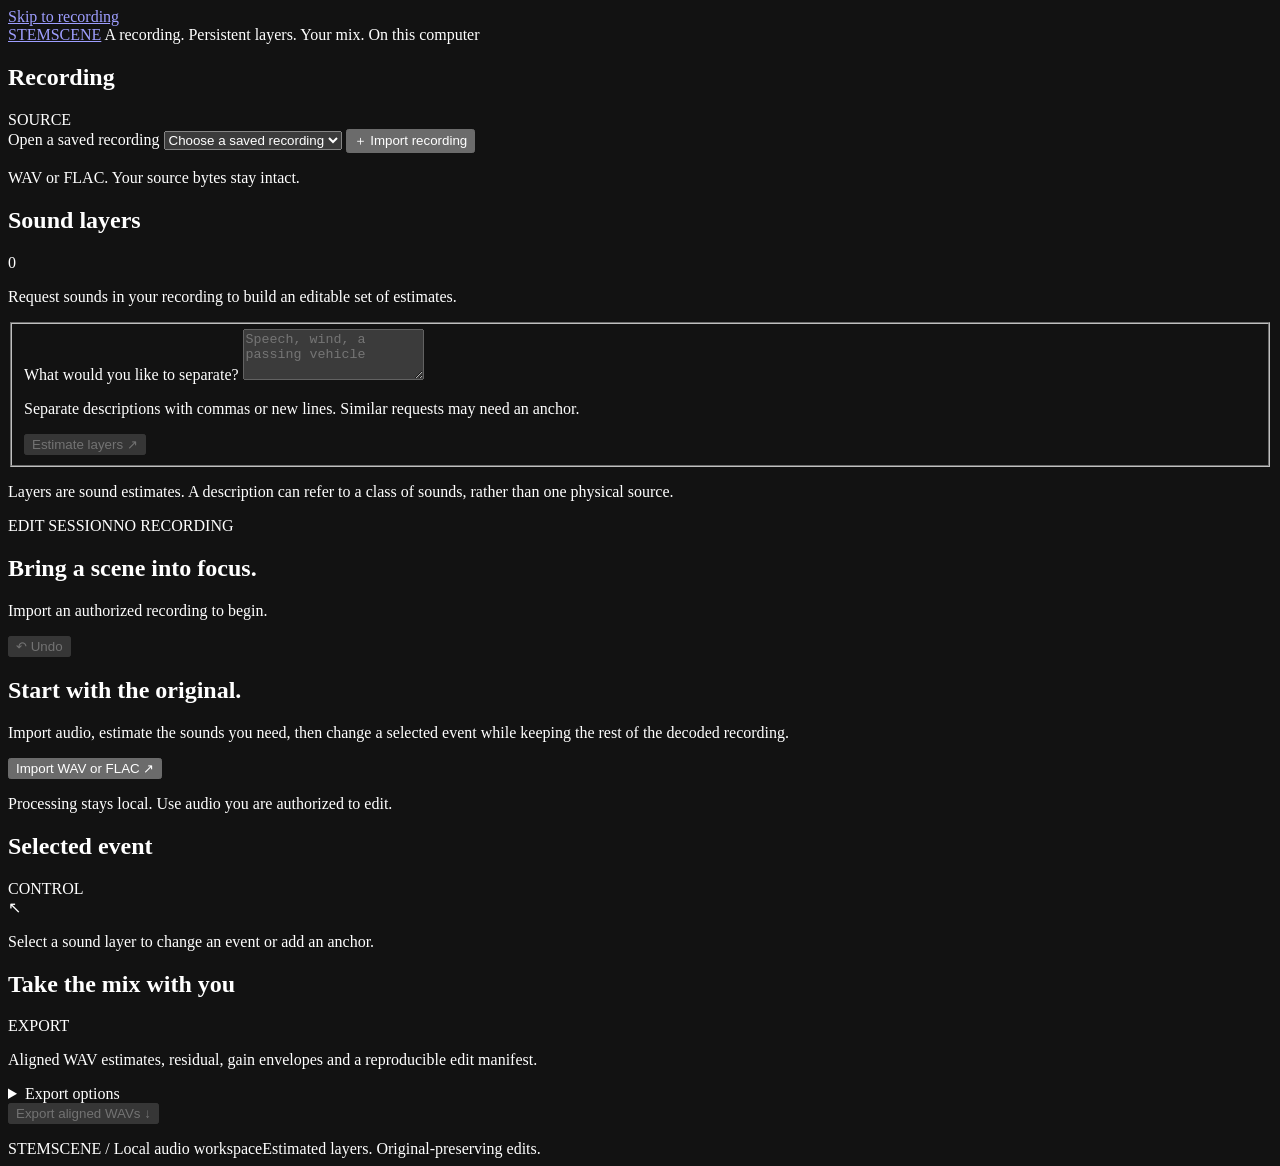
==== src/stemscene/web/index.html @ 6d642060 "Build experimental local sound-layer editor" ====
<!doctype html>
<html lang="en">
<head>
  <meta charset="utf-8">
  <meta name="viewport" content="width=device-width, initial-scale=1">
  <meta name="stemscene-token" content="__SESSION_TOKEN__">
  <meta name="color-scheme" content="dark">
  <title>STEMSCENE · Local sound layers</title>
  <link rel="stylesheet" href="/styles.css">
  <script src="/app.js" defer></script>
</head>
<body>
  <a class="skip-link" href="#workspace">Skip to recording</a>
  <header class="app-header">
    <a class="brand" href="/" aria-label="STEMSCENE home"><span class="brand-mark" aria-hidden="true"><i></i><i></i><i></i><i></i><i></i></span><span>STEMSCENE</span></a>
    <span class="header-caption">A recording. Persistent layers. Your mix.</span>
    <span class="local-badge"><span aria-hidden="true"></span> On this computer</span>
  </header>
  <div id="error-panel" class="notice error-notice" role="alert" hidden><div><strong>That action could not finish.</strong><p id="error-message"></p></div><button id="dismiss-error" class="icon-button" aria-label="Dismiss error">×</button></div>
  <div id="model-notice" class="notice model-notice" role="status" hidden><span class="notice-dot" aria-hidden="true"></span><p id="model-message"></p></div>
  <main class="app-shell">
    <aside class="library" aria-label="Recording and sound layers">
      <div class="section-heading"><h2>Recording</h2><span class="eyebrow">SOURCE</span></div>
      <label class="visually-hidden" for="project-picker">Open a saved recording</label>
      <select id="project-picker"><option value="">Choose a saved recording</option></select>
      <button id="import-button" class="button secondary full-width"><span aria-hidden="true">＋</span> Import recording</button>
      <input id="file-input" type="file" accept=".wav,.flac,audio/wav,audio/flac" hidden>
      <p class="small muted import-note">WAV or FLAC. Your source bytes stay intact.</p>
      <div class="section-heading layers-heading"><h2>Sound layers</h2><span id="layer-count" class="count">0</span></div>
      <div id="layers-empty" class="layers-empty"><span class="empty-lines" aria-hidden="true"></span><p>Request sounds in your recording to build an editable set of estimates.</p></div>
      <div id="layer-list" class="layer-list"></div>
      <form id="request-form" class="request-form"><fieldset id="request-fields" disabled>
        <label for="queries">What would you like to separate?</label>
        <textarea id="queries" rows="3" placeholder="Speech, wind, a passing vehicle" maxlength="4096" aria-describedby="query-help"></textarea>
        <p id="query-help" class="small muted">Separate descriptions with commas or new lines. Similar requests may need an anchor.</p>
        <button id="compute-button" class="button primary full-width" type="submit">Estimate layers <span aria-hidden="true">↗</span></button>
      </fieldset></form>
      <p class="library-footnote">Layers are sound estimates. A description can refer to a class of sounds, rather than one physical source.</p>
    </aside>
    <section id="workspace" class="workspace" aria-labelledby="recording-title">
      <div class="workspace-topline"><span class="eyebrow">EDIT SESSION</span><span id="revision-label" class="mono muted">NO RECORDING</span></div>
      <div class="recording-heading"><div><h1 id="recording-title">Bring a scene into focus.</h1><p id="recording-meta" class="muted">Import an authorized recording to begin.</p></div><button id="undo-button" class="button quiet" disabled><span aria-hidden="true">↶</span> Undo</button></div>
      <section id="empty-recording" class="empty-recording" aria-label="Import a recording">
        <div class="empty-recording-symbol" aria-hidden="true"><span></span><span></span><span></span><span></span><span></span></div>
        <h2>Start with the original.</h2><p>Import audio, estimate the sounds you need, then change a selected event while keeping the rest of the decoded recording.</p>
        <button id="empty-import-button" class="button primary">Import WAV or FLAC <span aria-hidden="true">↗</span></button>
        <p class="small muted">Processing stays local. Use audio you are authorized to edit.</p>
      </section>
      <div id="recording-content" hidden>
        <section class="timeline-panel" aria-labelledby="timeline-heading">
          <div class="timeline-toolbar"><h2 id="timeline-heading"><span class="source-dot" aria-hidden="true"></span> Original recording</h2><span id="duration-label" class="mono muted"></span></div>
          <div id="waveform-wrap" class="waveform-wrap"><canvas id="waveform" role="img" aria-label="Original recording waveform. Drag to select a time span, or use the start and end fields."></canvas><div id="waveform-empty" class="small muted" hidden>No waveform bins are available for this recording.</div></div>
          <div id="timeline-ticks" class="timeline-ticks mono" aria-hidden="true"></div>
          <div class="selection-summary"><span class="selection-key" aria-hidden="true"></span><span id="selection-summary">Select a time span to edit.</span><span class="small muted">Drag on the waveform or enter times.</span></div>
        </section>
        <div class="playback-panel">
          <div class="playback-heading"><span class="eyebrow">LISTEN</span><span id="playback-label" class="small muted">Choose original, mix, or a layer.</span></div>
          <div class="playback-actions"><button id="listen-original" class="button secondary">Original</button><button id="listen-mix" class="button secondary">Edited mix</button><button id="stop-button" class="button quiet" disabled>Stop</button></div>
          <audio id="audio-player" controls preload="none" aria-label="Recording playback" hidden></audio>
        </div>
        <section class="saved-events" aria-labelledby="events-heading"><div class="section-heading"><h2 id="events-heading">Saved events</h2><span id="event-count" class="count">0</span></div><p id="events-empty" class="small muted">Level changes appear here. Select a saved event to update it.</p><div id="event-list"></div><p id="events-limit" class="small muted" hidden>Showing the 100 most recent events. Every saved operation remains in the export manifest and API.</p><p class="small muted event-note">Updating an event replaces its gain. Separate events multiply where their spans overlap.</p></section>
        <section id="job-panel" class="job-panel" aria-labelledby="job-heading" hidden>
          <div><h2 id="job-heading">Estimating sound layers</h2><p id="job-detail" class="small muted">The engine is computing from your original recording.</p></div>
          <div class="job-controls"><progress id="job-progress" aria-label="Layer estimation progress"></progress><button id="cancel-button" class="button secondary">Cancel</button></div>
        </section>
        <section class="session-notes" aria-label="Session information"><div><span class="note-number">01</span><p><strong>Edits change selected estimates.</strong><span>Use your ears to check what a layer contains before reducing it.</span></p></div><div><span class="note-number">02</span><p><strong>Keep the original in reach.</strong><span>Undo restores earlier edits. Aligned stems and a residual travel with your export.</span></p></div></section>
      </div>
      <p id="status-message" class="status-message" role="status" aria-live="polite"></p>
    </section>
    <aside class="inspector" aria-label="Selected layer controls">
      <div class="section-heading"><h2>Selected event</h2><span class="eyebrow">CONTROL</span></div>
      <div id="inspector-empty" class="inspector-empty"><span aria-hidden="true">↖</span><p>Select a sound layer to change an event or add an anchor.</p></div>
      <div id="inspector-content" hidden>
        <div class="selected-layer-heading"><span id="selected-color" class="layer-color" aria-hidden="true"></span><div><h3 id="selected-query"></h3><span id="selected-id" class="mono muted"></span></div></div>
        <p id="selected-uncertainty" class="small muted"></p>
        <div class="edit-mode"><span id="event-mode">New event</span><button id="new-event" class="button quiet" type="button" disabled>New event</button></div><form id="edit-form"><fieldset id="edit-fields" disabled>
          <div class="time-fields"><label for="start-time">Start <span>seconds</span><input id="start-time" type="number" min="0" step="any" required></label><label for="end-time">End <span>seconds</span><input id="end-time" type="number" min="0" step="any" required></label></div>
          <div class="gain-label"><label for="gain-range">Layer level</label><output id="gain-output" for="gain-range">25%</output></div>
          <input id="gain-range" type="range" min="0" max="1" step="0.01" value="0.25" aria-describedby="gain-help"><div class="range-labels"><span>Silent</span><span id="gain-maximum">Original level</span></div>
          <p id="gain-help" class="small muted">Applies to this estimated layer inside the selected span.</p>
          <label class="fade-label" for="fade-time">Fade at each edge <span>seconds</span><input id="fade-time" type="number" min="0" max="10" step="0.005" value="0.02" required></label>
          <button id="apply-edit" class="button primary full-width" type="submit">Apply level change</button>
        </fieldset></form>
        <div class="anchor-section"><div class="section-heading"><h3>Mixed-recording anchors</h3><span class="eyebrow">GUIDE</span></div><p class="small muted">Mark a span where this sound is present or absent, then estimate again. Present spans can contain other sounds.</p><div class="anchor-actions"><button id="anchor-present" class="button secondary" disabled>Present here</button><button id="anchor-absent" class="button secondary" disabled>Absent here</button></div><ul id="anchor-list" class="anchor-list"></ul></div>
        <p class="small muted lock-explanation">Locking protects the estimate when you add requests. Level edits remain available. Unlock to change its separation anchors.</p>
      </div>
      <section class="export-section" aria-labelledby="export-heading"><div class="section-heading"><h2 id="export-heading">Take the mix with you</h2><span class="eyebrow">EXPORT</span></div><p class="small muted">Aligned WAV estimates, residual, gain envelopes and a reproducible edit manifest.</p><details class="export-options"><summary>Export options</summary><label for="clipping-policy">Mix peak policy<select id="clipping-policy"><option value="reject">Reject peaks above 1</option><option value="preserve">Preserve floating-point peaks</option><option value="hard">Hard clip the final mix</option></select></label><p class="small muted">64-bit float WAV. No loudness normalization.</p></details><button id="export-button" class="button secondary full-width" disabled>Export aligned WAVs <span aria-hidden="true">↓</span></button><p id="export-status" class="small muted" role="status"></p></section>
    </aside>
  </main>
  <footer class="app-footer"><span>STEMSCENE <span class="muted">/</span> Local audio workspace</span><span>Estimated layers. Original-preserving edits.</span></footer>
</body>
</html>
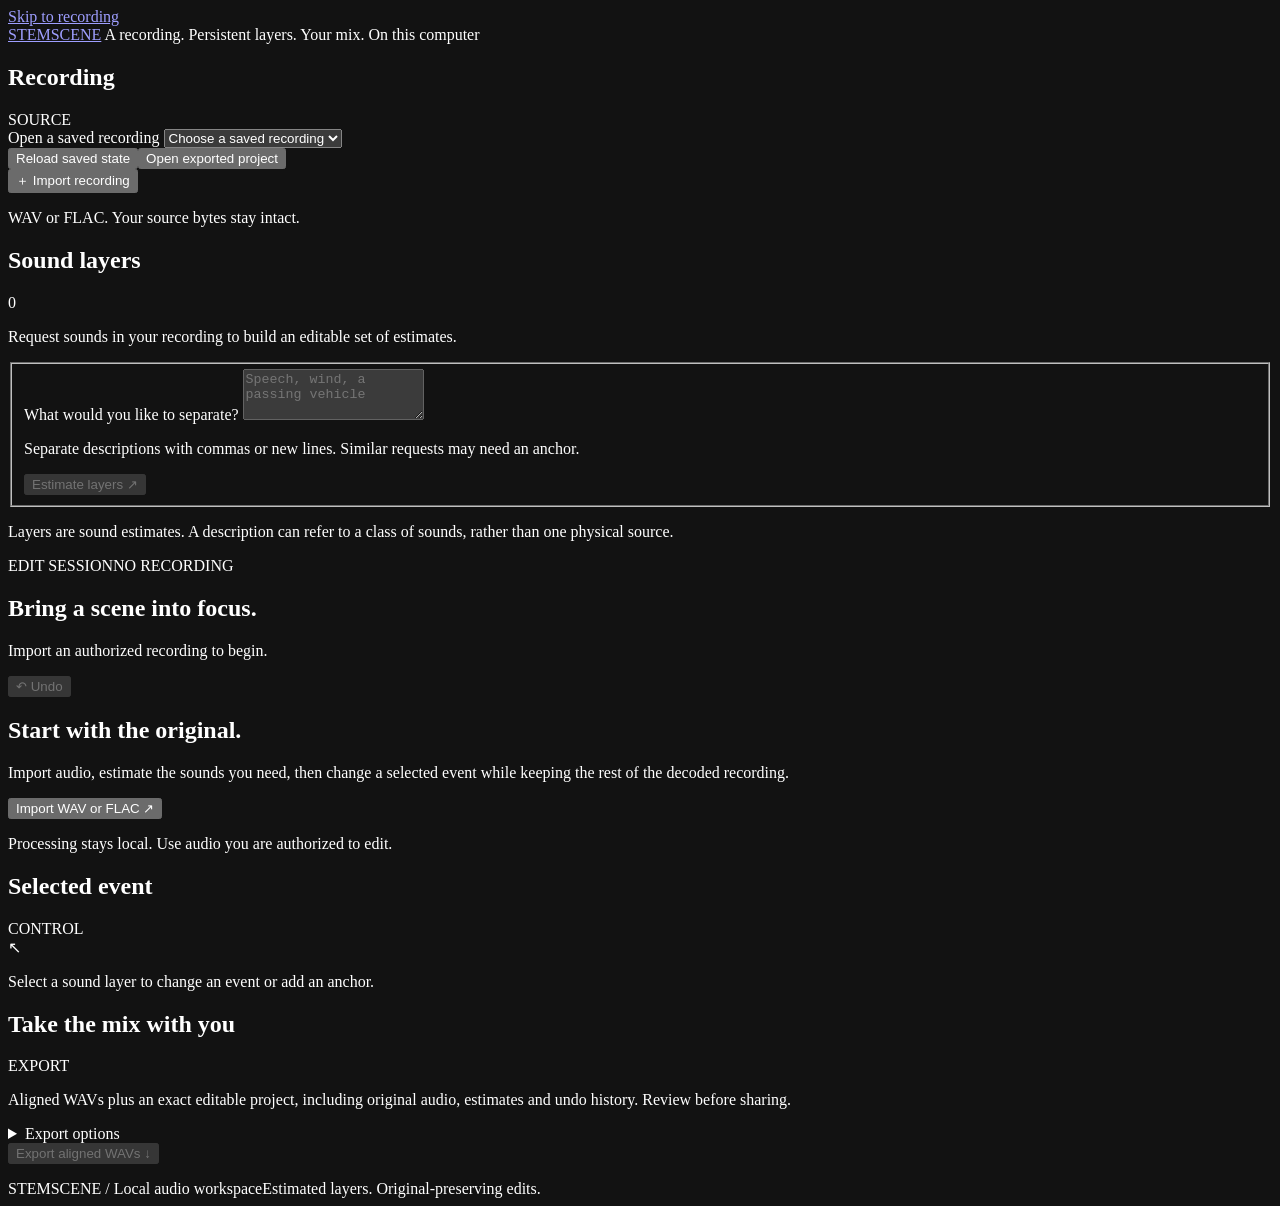
==== commit c6f3f77d: "Improve local editing and session recovery" ====
--- a/src/stemscene/web/index.html
+++ b/src/stemscene/web/index.html
@@ -22,7 +22,7 @@
     <aside class="library" aria-label="Recording and sound layers">
       <div class="section-heading"><h2>Recording</h2><span class="eyebrow">SOURCE</span></div>
       <label class="visually-hidden" for="project-picker">Open a saved recording</label>
-      <select id="project-picker"><option value="">Choose a saved recording</option></select>
+      <select id="project-picker"><option value="">Choose a saved recording</option></select><div class="project-recovery"><button id="reload-project" type="button" class="button quiet full-width">Reload saved state</button><button id="open-export" type="button" class="button secondary full-width">Open exported project</button></div><input id="bundle-input" type="file" accept=".zip,application/zip" hidden>
       <button id="import-button" class="button secondary full-width"><span aria-hidden="true">＋</span> Import recording</button>
       <input id="file-input" type="file" accept=".wav,.flac,audio/wav,audio/flac" hidden>
       <p class="small muted import-note">WAV or FLAC. Your source bytes stay intact.</p>
@@ -84,7 +84,7 @@
         <div class="anchor-section"><div class="section-heading"><h3>Mixed-recording anchors</h3><span class="eyebrow">GUIDE</span></div><p class="small muted">Mark a span where this sound is present or absent, then estimate again. Present spans can contain other sounds.</p><div class="anchor-actions"><button id="anchor-present" class="button secondary" disabled>Present here</button><button id="anchor-absent" class="button secondary" disabled>Absent here</button></div><ul id="anchor-list" class="anchor-list"></ul></div>
         <p class="small muted lock-explanation">Locking protects the estimate when you add requests. Level edits remain available. Unlock to change its separation anchors.</p>
       </div>
-      <section class="export-section" aria-labelledby="export-heading"><div class="section-heading"><h2 id="export-heading">Take the mix with you</h2><span class="eyebrow">EXPORT</span></div><p class="small muted">Aligned WAV estimates, residual, gain envelopes and a reproducible edit manifest.</p><details class="export-options"><summary>Export options</summary><label for="clipping-policy">Mix peak policy<select id="clipping-policy"><option value="reject">Reject peaks above 1</option><option value="preserve">Preserve floating-point peaks</option><option value="hard">Hard clip the final mix</option></select></label><p class="small muted">64-bit float WAV. No loudness normalization.</p></details><button id="export-button" class="button secondary full-width" disabled>Export aligned WAVs <span aria-hidden="true">↓</span></button><p id="export-status" class="small muted" role="status"></p></section>
+      <section class="export-section" aria-labelledby="export-heading"><div class="section-heading"><h2 id="export-heading">Take the mix with you</h2><span class="eyebrow">EXPORT</span></div><p class="small muted">Aligned WAVs plus an exact editable project, including original audio, estimates and undo history. Review before sharing.</p><details class="export-options"><summary>Export options</summary><label for="clipping-policy">Mix peak policy<select id="clipping-policy"><option value="reject">Reject peaks above 1</option><option value="preserve">Preserve floating-point peaks</option><option value="hard">Hard clip the final mix</option></select></label><p class="small muted">64-bit float WAV. No loudness normalization.</p></details><button id="export-button" class="button secondary full-width" disabled>Export aligned WAVs <span aria-hidden="true">↓</span></button><p id="export-status" class="small muted" role="status"></p></section>
     </aside>
   </main>
   <footer class="app-footer"><span>STEMSCENE <span class="muted">/</span> Local audio workspace</span><span>Estimated layers. Original-preserving edits.</span></footer>
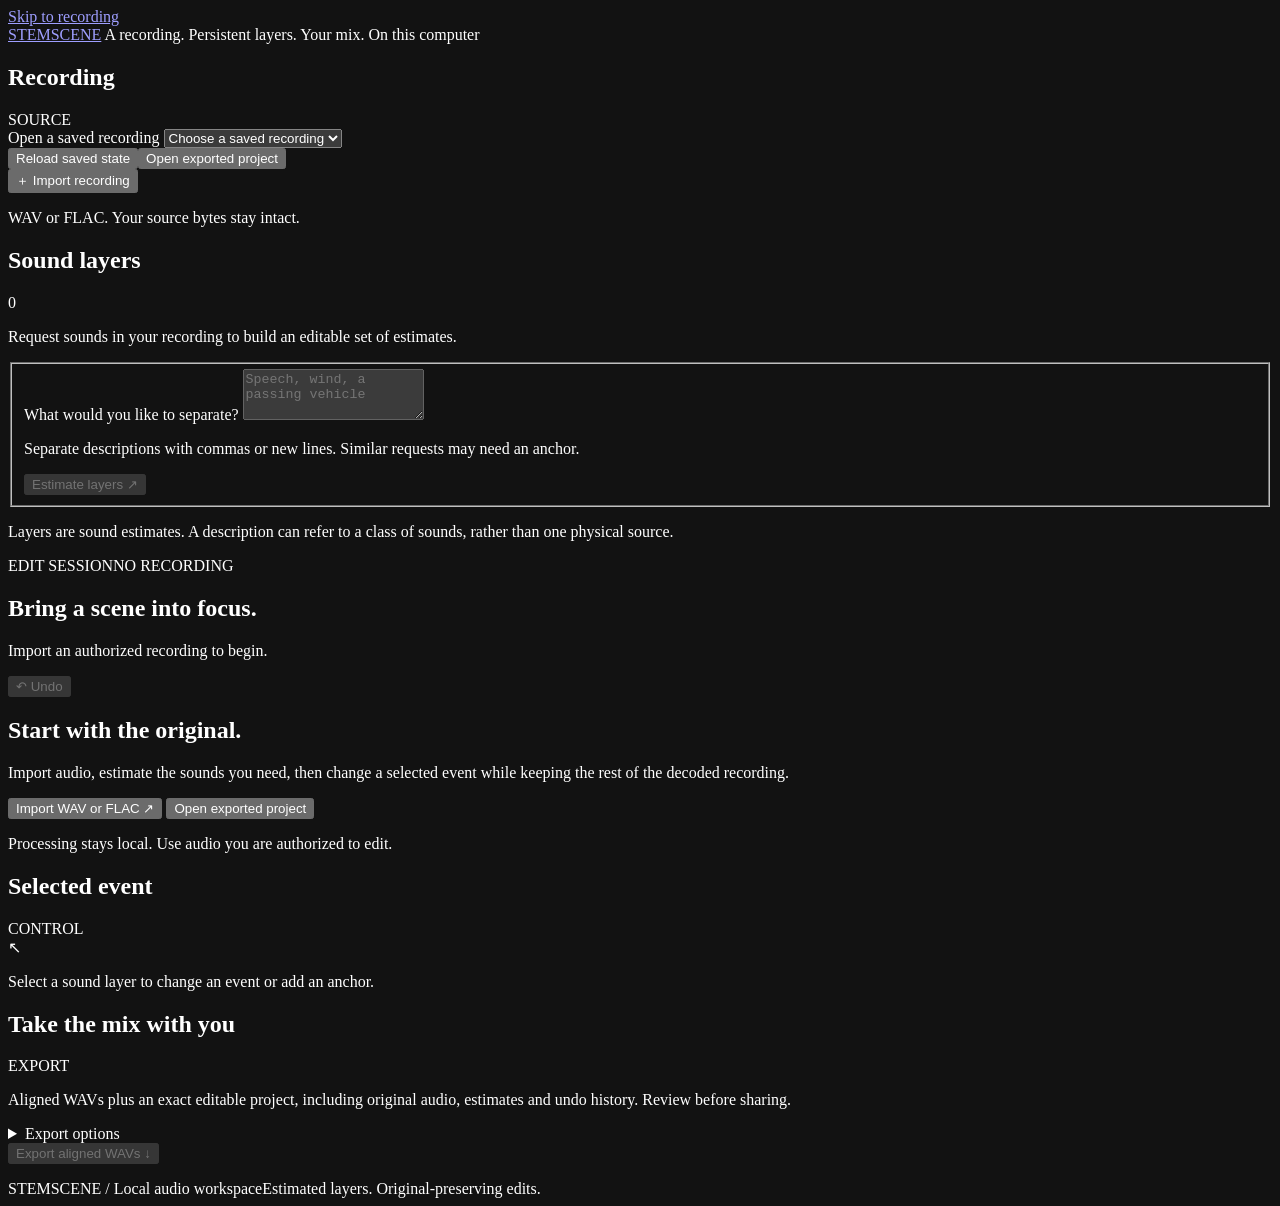
==== commit 1ba5b084: "Make selected sound events easier to compare" ====
--- a/src/stemscene/web/index.html
+++ b/src/stemscene/web/index.html
@@ -44,20 +44,22 @@
         <div class="empty-recording-symbol" aria-hidden="true"><span></span><span></span><span></span><span></span><span></span></div>
         <h2>Start with the original.</h2><p>Import audio, estimate the sounds you need, then change a selected event while keeping the rest of the decoded recording.</p>
         <button id="empty-import-button" class="button primary">Import WAV or FLAC <span aria-hidden="true">↗</span></button>
+        <button id="empty-open-export" type="button" class="button secondary">Open exported project</button>
         <p class="small muted">Processing stays local. Use audio you are authorized to edit.</p>
       </section>
       <div id="recording-content" hidden>
+        <div class="playback-panel">
+          <div class="playback-heading"><span class="eyebrow">LISTEN</span><span id="playback-label" class="small muted">Choose original, mix, or a layer.</span></div>
+          <div class="playback-actions"><button id="listen-original-span" class="button secondary">Original selection</button><button id="listen-mix-span" class="button secondary">Edited selection</button><button id="listen-original" class="button secondary">Full original</button><button id="listen-mix" class="button secondary">Full mix</button><button id="stop-button" class="button quiet" disabled>Stop</button></div>
+          <p class="small muted">Selection buttons play only the highlighted samples. Choose a saved event or select a time span below.</p>
+          <audio id="audio-player" controls preload="none" aria-label="Recording playback" hidden></audio>
+        </div>
         <section class="timeline-panel" aria-labelledby="timeline-heading">
           <div class="timeline-toolbar"><h2 id="timeline-heading"><span class="source-dot" aria-hidden="true"></span> Original recording</h2><span id="duration-label" class="mono muted"></span></div>
           <div id="waveform-wrap" class="waveform-wrap"><canvas id="waveform" role="img" aria-label="Original recording waveform. Drag to select a time span, or use the start and end fields."></canvas><div id="waveform-empty" class="small muted" hidden>No waveform bins are available for this recording.</div></div>
           <div id="timeline-ticks" class="timeline-ticks mono" aria-hidden="true"></div>
           <div class="selection-summary"><span class="selection-key" aria-hidden="true"></span><span id="selection-summary">Select a time span to edit.</span><span class="small muted">Drag on the waveform or enter times.</span></div>
         </section>
-        <div class="playback-panel">
-          <div class="playback-heading"><span class="eyebrow">LISTEN</span><span id="playback-label" class="small muted">Choose original, mix, or a layer.</span></div>
-          <div class="playback-actions"><button id="listen-original" class="button secondary">Original</button><button id="listen-mix" class="button secondary">Edited mix</button><button id="stop-button" class="button quiet" disabled>Stop</button></div>
-          <audio id="audio-player" controls preload="none" aria-label="Recording playback" hidden></audio>
-        </div>
         <section class="saved-events" aria-labelledby="events-heading"><div class="section-heading"><h2 id="events-heading">Saved events</h2><span id="event-count" class="count">0</span></div><p id="events-empty" class="small muted">Level changes appear here. Select a saved event to update it.</p><div id="event-list"></div><p id="events-limit" class="small muted" hidden>Showing the 100 most recent events. Every saved operation remains in the export manifest and API.</p><p class="small muted event-note">Updating an event replaces its gain. Separate events multiply where their spans overlap.</p></section>
         <section id="job-panel" class="job-panel" aria-labelledby="job-heading" hidden>
           <div><h2 id="job-heading">Estimating sound layers</h2><p id="job-detail" class="small muted">The engine is computing from your original recording.</p></div>
